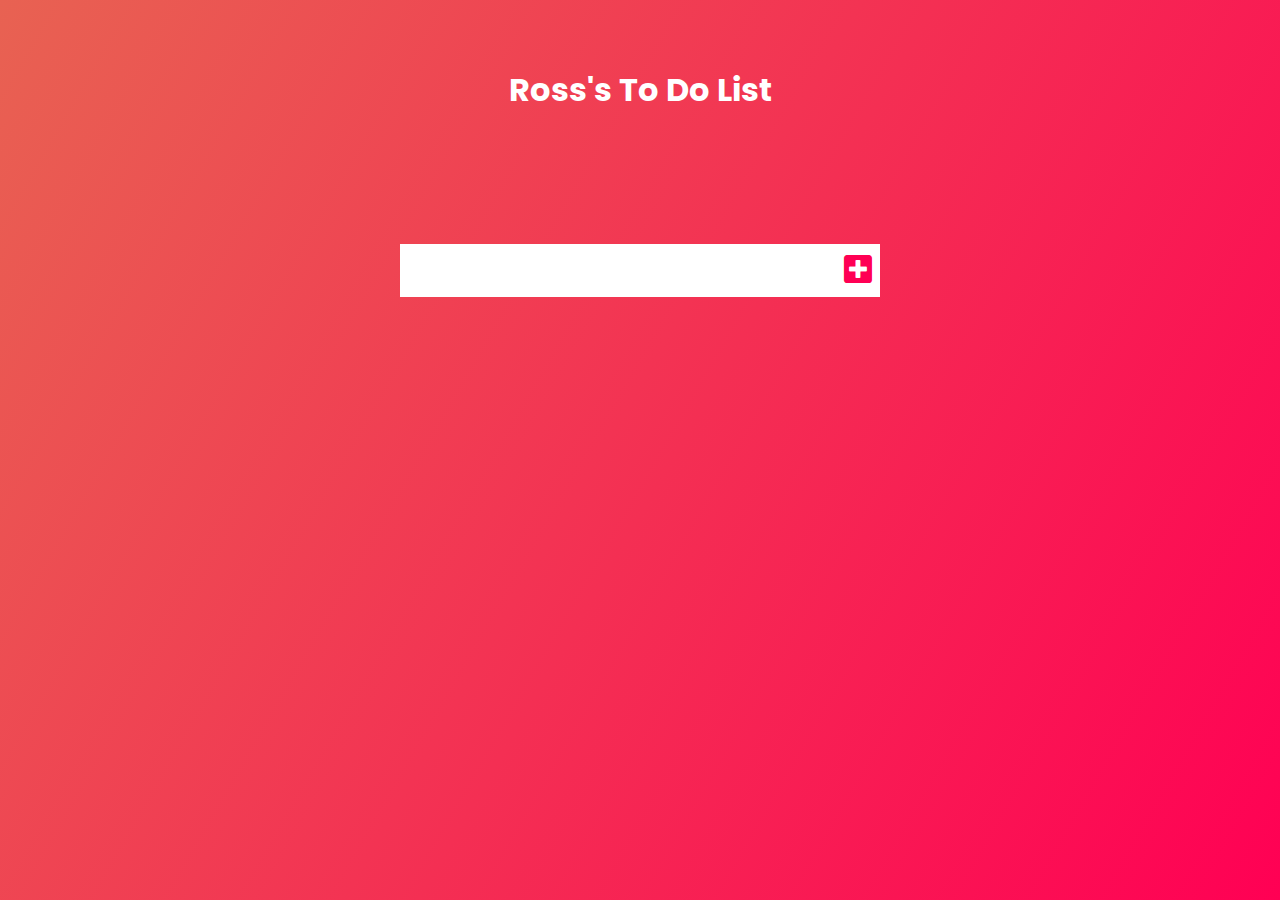
==== index.html @ c5d15870 "added basic css to look nice, started js" ====
<!DOCTYPE html>
<html lang="en">

<head>
  <meta charset="UTF-8">
  <meta name="viewport" content="width=device-width, initial-scale=1.0">
  <!-- Google fonts -->
  <link href="https://fonts.googleapis.com/css2?family=Poppins&display=swap" rel="stylesheet">
  <!-- Font Awesome -->
  <link rel="stylesheet" href="  https://cdnjs.cloudflare.com/ajax/libs/font-awesome/5.13.0/css/all.min.css
  ">
  <!-- Our styles -->
  <link rel="stylesheet" href="./styles.css">

  <title>To Do List - Vanilla JS - v01</title>
</head>

<body>

  <header>
    <h1>Ross's To Do List</h1>
  </header>

  <form>
    <input type="text" class="todo-input">
    <button class="todo-button" type="submit">
      <i class="fas fa-plus-square"></i>
    </button>
  </form>

  <div class="todo-container">
    <ul class="todo-list"></ul>
  </div>

  <script src="./app.js"></script>
</body>

</html>
---- styles.css ----
:root {
  font-size: 16px;
  margin: 0;
  padding: 0;
  --text-primary: black;
  --text-secondary: white;
  --transition-speed: 500ms;
  --bg-primary: #E86252;
  --bg-secondary: #FF0054;
}

*{
  margin: 0;
  padding: 0;
  text-decoration: none;
  box-sizing: border-box;
  border: none;
}

body {
  background-image: linear-gradient(120deg, #E86252, #FF0054);
  color: white;
  font-family: "Poppins", sans-serif;
  min-height: 100vh;
}

h1 {
  font-size: 2rem;
}

header {
  min-height: 20vh;
  display: flex;
  justify-content: center;
  align-items: center;
}

form {
  min-height: 20vh;
  display: flex;
  justify-content: center;
  align-items: center;
}

form input, form button {
  padding: 0.5rem;
  font-size: 2rem;
  background: white;
}

form button {
  color: var(--bg-secondary);
  background: white;
  cursor: pointer;
  transition: all 0.3s ease;
}

form button:hover {
  background: var(--bg-secondary);
  color: white;
}
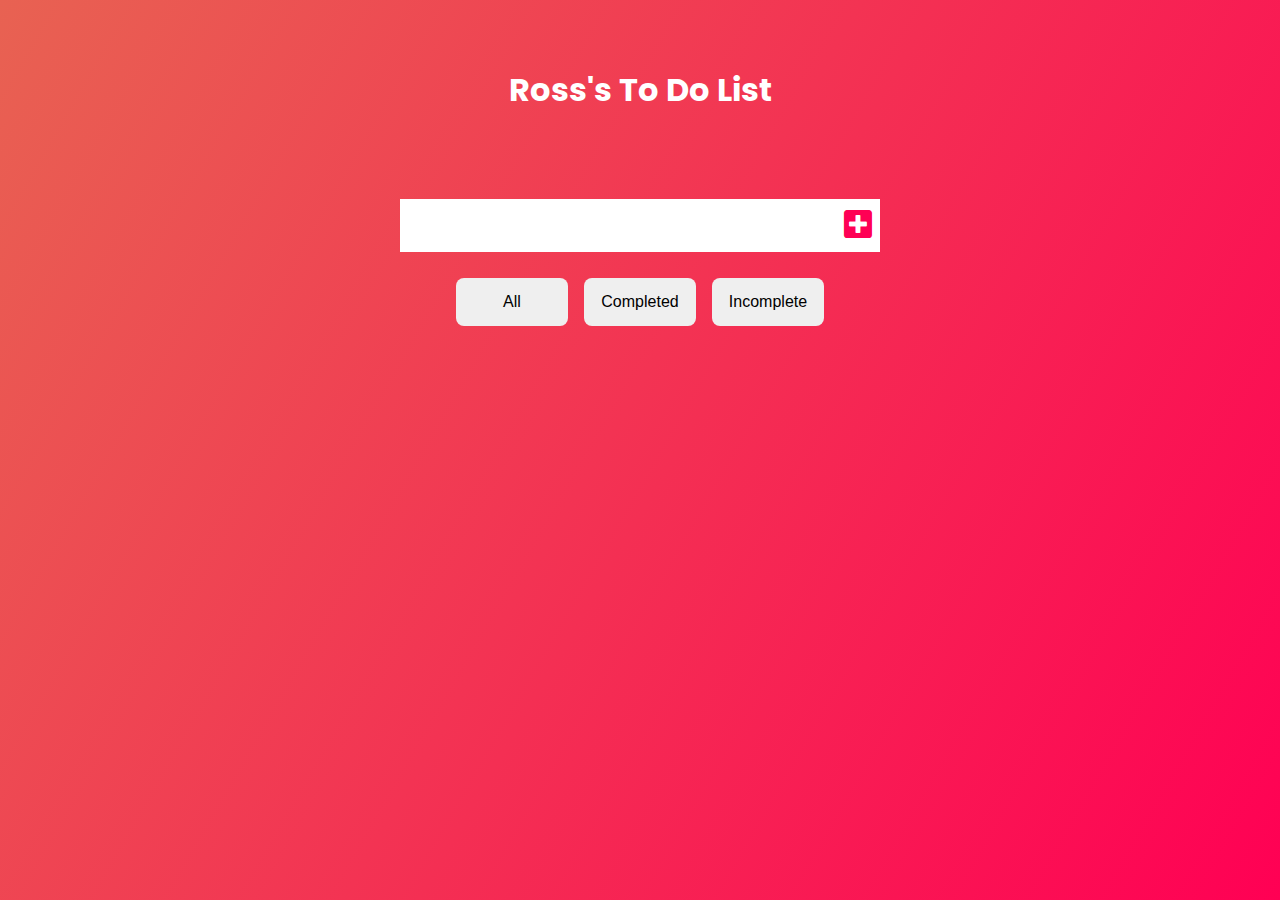
==== commit 1e899af8: "almost done, working on local storage and then final styling" ====
--- a/index.html
+++ b/index.html
@@ -26,7 +26,14 @@
     <button class="todo-button" type="submit">
       <i class="fas fa-plus-square"></i>
     </button>
+
   </form>
+
+  <div class="filters">
+    <button class="filter-all" value="all">All</button>
+    <button class="filter-completed" value="completed">Completed</button>
+    <button class="filter-incomplete" value="incomplete">Incomplete</button>
+  </div>
 
   <div class="todo-container">
     <ul class="todo-list"></ul>
--- a/styles.css
+++ b/styles.css
@@ -35,8 +35,12 @@
   align-items: center;
 }
 
+button {
+  outline: none;
+}
+
 form {
-  min-height: 20vh;
+  min-height: 10vh;
   display: flex;
   justify-content: center;
   align-items: center;
@@ -59,3 +63,84 @@
   background: var(--bg-secondary);
   color: white;
 }
+
+.todo-container {
+  display: flex;
+  justify-content: center;
+  align-items: center;
+  margin-top: 3rem;
+}
+
+.todo-list {
+  min-width: 30%;
+  list-style: none;
+}
+
+.todo {
+  margin: 0.5rem;
+  background: white;
+  color: black;
+  font-size: 1.5rem;
+  display: flex;
+  justify-content: space-between;
+  align-items: center;
+  transition: all 0.5s ease;
+}
+
+.todo li {
+  flex: 1;
+}
+
+.trash-button,
+.completed-button {
+  background: var(--bg-primary);
+  color: white;
+  border: none;
+  padding: 1rem;
+  cursor: pointer;
+  font-size: 1rem;
+}
+
+.completed-button {
+  background: green;
+}
+
+.todo-item {
+  padding: 0rem 0.5rem;
+}
+
+.fa-trash, .fa-check {
+  pointer-events: none;
+}
+
+.completed {
+  text-decoration: line-through;
+  opacity: 0.5;
+}
+
+.falling {
+  transform: translateX(8rem) rotateZ(20deg);
+  opacity: 0;
+}
+
+.filters {
+  display: flex;
+  justify-content: center;
+  min-width: 30%;
+}
+
+.filters button {
+  display: flex;
+  justify-content: center;
+  align-items: center;
+  padding: 0.5rem;
+  margin: 0.5rem;
+  width: 7rem;
+  height: 3rem;
+  font-size: 1rem;
+  cursor: pointer;
+  border-radius: 0.5rem;
+}
+
+
+
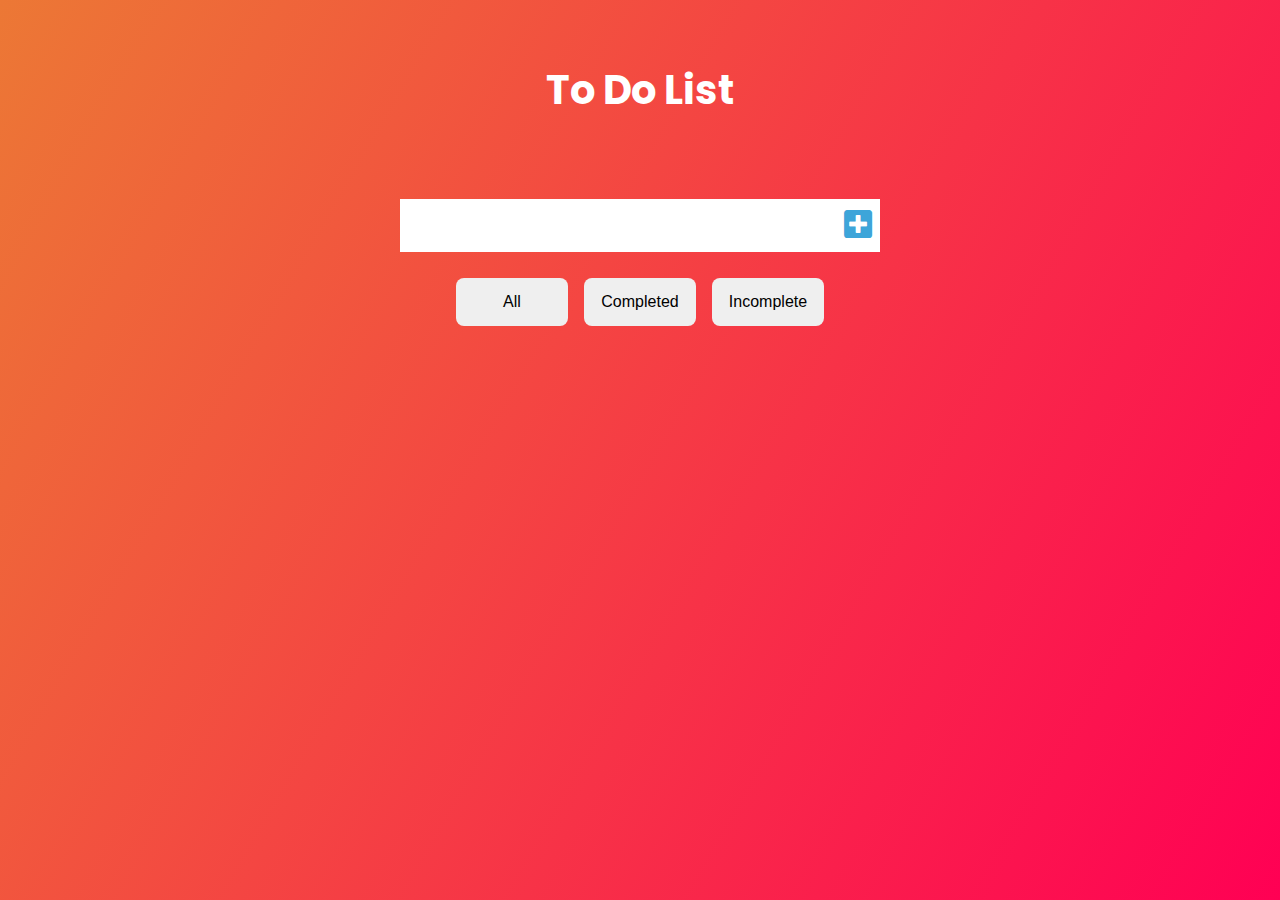
==== commit 96b079f8: "done except for local storage" ====
--- a/index.html
+++ b/index.html
@@ -18,7 +18,7 @@
 <body>
 
   <header>
-    <h1>Ross's To Do List</h1>
+    <h1>To Do List</h1>
   </header>
 
   <form>
--- a/styles.css
+++ b/styles.css
@@ -5,8 +5,8 @@
   --text-primary: black;
   --text-secondary: white;
   --transition-speed: 500ms;
-  --bg-primary: #E86252;
-  --bg-secondary: #FF0054;
+  --bg-primary: rgb(238, 141, 15);
+  --bg-secondary: rgb(241, 92, 33);
 }
 
 *{
@@ -18,14 +18,14 @@
 }
 
 body {
-  background-image: linear-gradient(120deg, #E86252, #FF0054);
+  background-image: linear-gradient(120deg, rgb(236, 120, 53), #FF0054);
   color: white;
   font-family: "Poppins", sans-serif;
   min-height: 100vh;
 }
 
 h1 {
-  font-size: 2rem;
+  font-size: 2.5rem;
 }
 
 header {
@@ -53,14 +53,14 @@
 }
 
 form button {
-  color: var(--bg-secondary);
+  color: #3DA5D9;
   background: white;
   cursor: pointer;
   transition: all 0.3s ease;
 }
 
 form button:hover {
-  background: var(--bg-secondary);
+  background: #3DA5D9;
   color: white;
 }
 
@@ -93,7 +93,6 @@
 
 .trash-button,
 .completed-button {
-  background: var(--bg-primary);
   color: white;
   border: none;
   padding: 1rem;
@@ -102,7 +101,12 @@
 }
 
 .completed-button {
-  background: green;
+  background: #3DA5D9;
+}
+
+.trash-button {
+  background: #FEC601;
+  /* background: #EA7317; */
 }
 
 .todo-item {
@@ -119,7 +123,7 @@
 }
 
 .falling {
-  transform: translateX(8rem) rotateZ(20deg);
+  transform: translateX(20rem);
   opacity: 0;
 }
 
